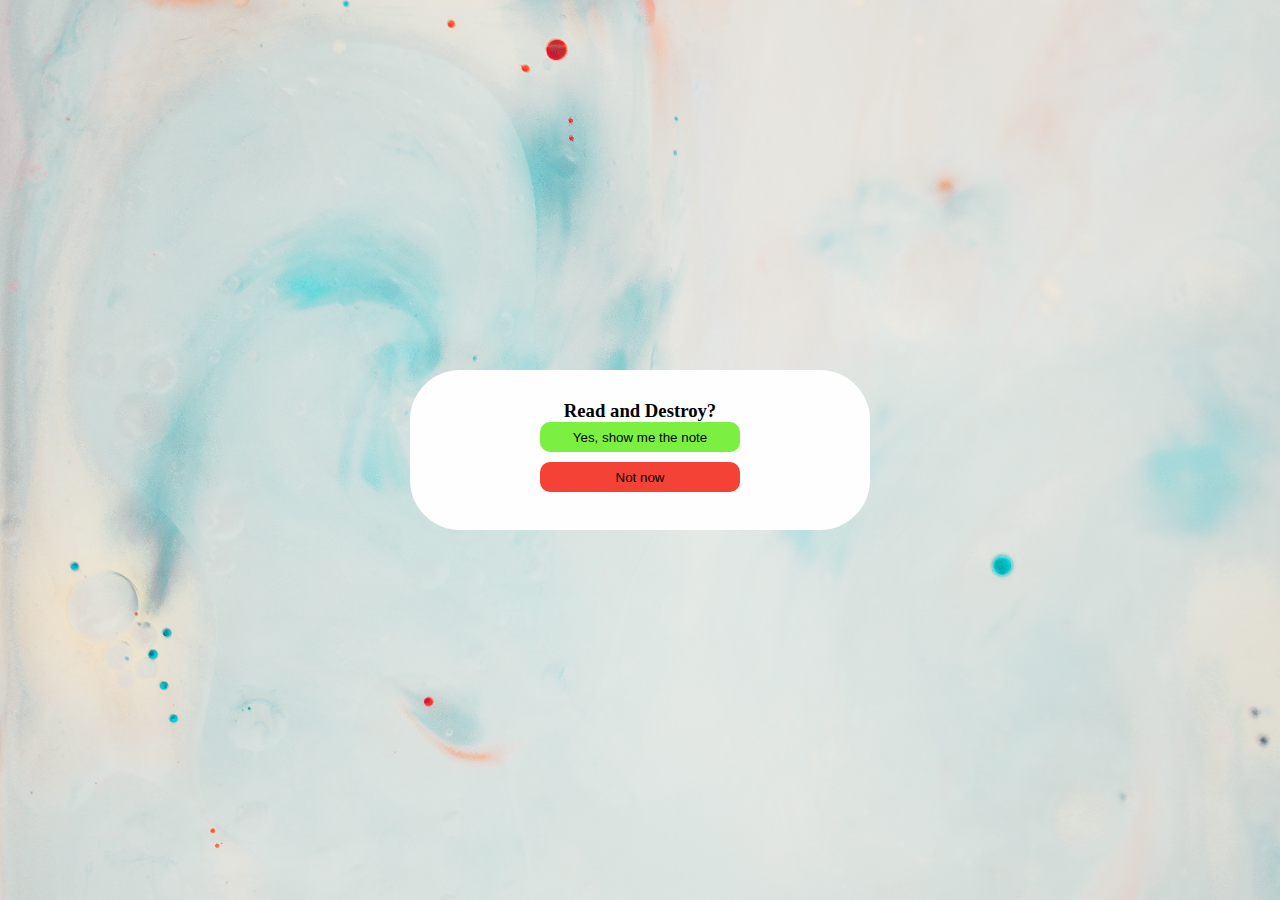
==== templates/remove.html @ b6b9fda3 "first commit" ====
<!DOCTYPE html>
<html lang="en">
<head>
    <meta charset="UTF-8">
    <title>Private Note</title>
    <link rel="stylesheet" href="../static/remove.css">
</head>
<body>
<div class="container">
    <div class="main">
        <div class="top">
            <h3>Read and Destroy?</h3>
            <button class="create_note_yes">Yes, show me the note</button>
            <button class="create_note_no">Not now</button>
            <div class="note">
                {{note}}
            </div>
        </div>
    </div>
</div>
</body>
<script src="../static/remove.js" type="module"></script>
</html>
---- static/remove.css ----
html {
    display: flex;
    width: 100%;
    height: 100%;
    font-family: "Zilla Slab", serif;
}

body {
    background: url("assets/bg.jpg") no-repeat center center fixed;
    -webkit-background-size: cover;
    -moz-background-size: cover;
    -o-background-size: cover;
    background-size: cover;
    display: flex;
    width: 100%;
    height: 100%;
    margin: 0;
}

h3 {
    margin: 0;
    align-self: center;
}

div.container {
    display: flex;
    justify-content: center;
    align-items: center;
    width: 100%;
    height: 100%;
}

div.main {
    background-color: #fefefe;
    display: flex;
    flex-direction: column;
    height: 100px;
    width: 400px;
    border-radius: 50px;
    padding: 30px;
}

div.top {
    display: flex;
    flex-direction: column;
    height: 100%;
    width: 100%;
    align-self: center;
    justify-self: center;
}

.create_note_yes {
    background-color: #7bf041;
    height: 30%;
    width: 50%;
    align-self: center;
    border: none;
    border-radius: 10px;
    margin-bottom: 10px;
}

.create_note_yes:hover {
    background-color: #77c900;
    cursor: pointer;
}

.create_note_no {
    background-color: #f44336;
    height: 30%;
    width: 50%;
    align-self: center;
    border: none;
    border-radius: 10px;
}

.create_note_no:hover {
    background-color: #c0392b;
    cursor: pointer;
}

.note {
    display: none;
    background: #ffffa0;
    border-radius: 10px;
    border: black thin solid;
    cursor: text;
    width: 100%;
    height: 100%;
}
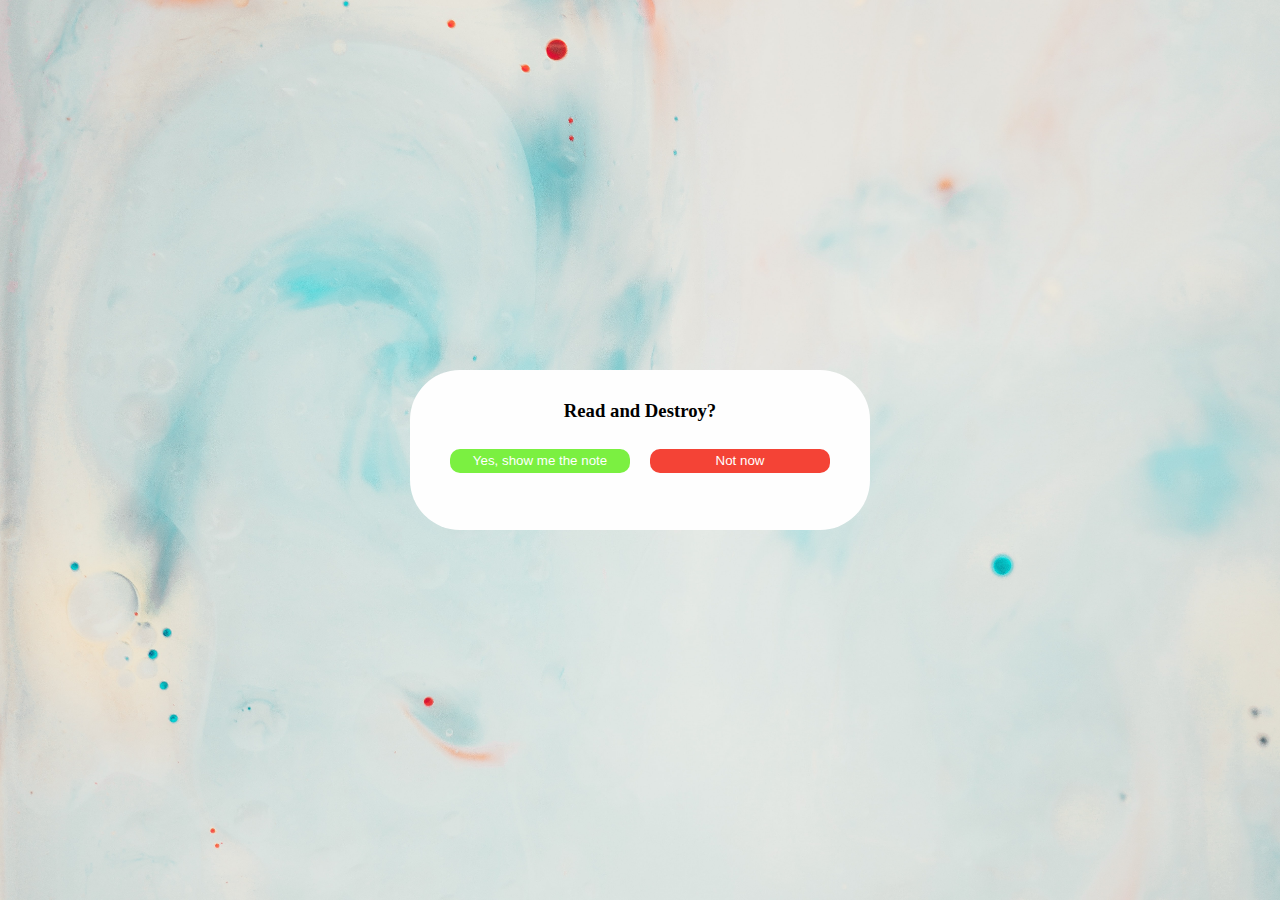
==== commit 0420ee5b: "Dockerized the project and fixed some bugs." ====
--- a/templates/remove.html
+++ b/templates/remove.html
@@ -10,8 +10,10 @@
     <div class="main">
         <div class="top">
             <h3>Read and Destroy?</h3>
-            <button class="create_note_yes">Yes, show me the note</button>
-            <button class="create_note_no">Not now</button>
+            <div class="buttons">
+                <button class="create_note_yes">Yes, show me the note</button>
+                <button class="create_note_no">Not now</button>
+            </div>
             <div class="note">
                 {{note}}
             </div>
--- a/static/remove.css
+++ b/static/remove.css
@@ -54,9 +54,10 @@
     height: 30%;
     width: 50%;
     align-self: center;
+    color: white;
     border: none;
     border-radius: 10px;
-    margin-bottom: 10px;
+    margin: 10px;
 }
 
 .create_note_yes:hover {
@@ -68,9 +69,11 @@
     background-color: #f44336;
     height: 30%;
     width: 50%;
+    color: white;
     align-self: center;
     border: none;
     border-radius: 10px;
+    margin: 10px;
 }
 
 .create_note_no:hover {
@@ -79,6 +82,7 @@
 }
 
 .note {
+    padding: 5px;
     display: none;
     background: #ffffa0;
     border-radius: 10px;
@@ -86,4 +90,13 @@
     cursor: text;
     width: 100%;
     height: 100%;
+}
+
+.buttons {
+    display: flex;
+    flex-direction: row;
+    align-items: center;
+    justify-content: center;
+    height: 100%;
+    width: 100%;
 }